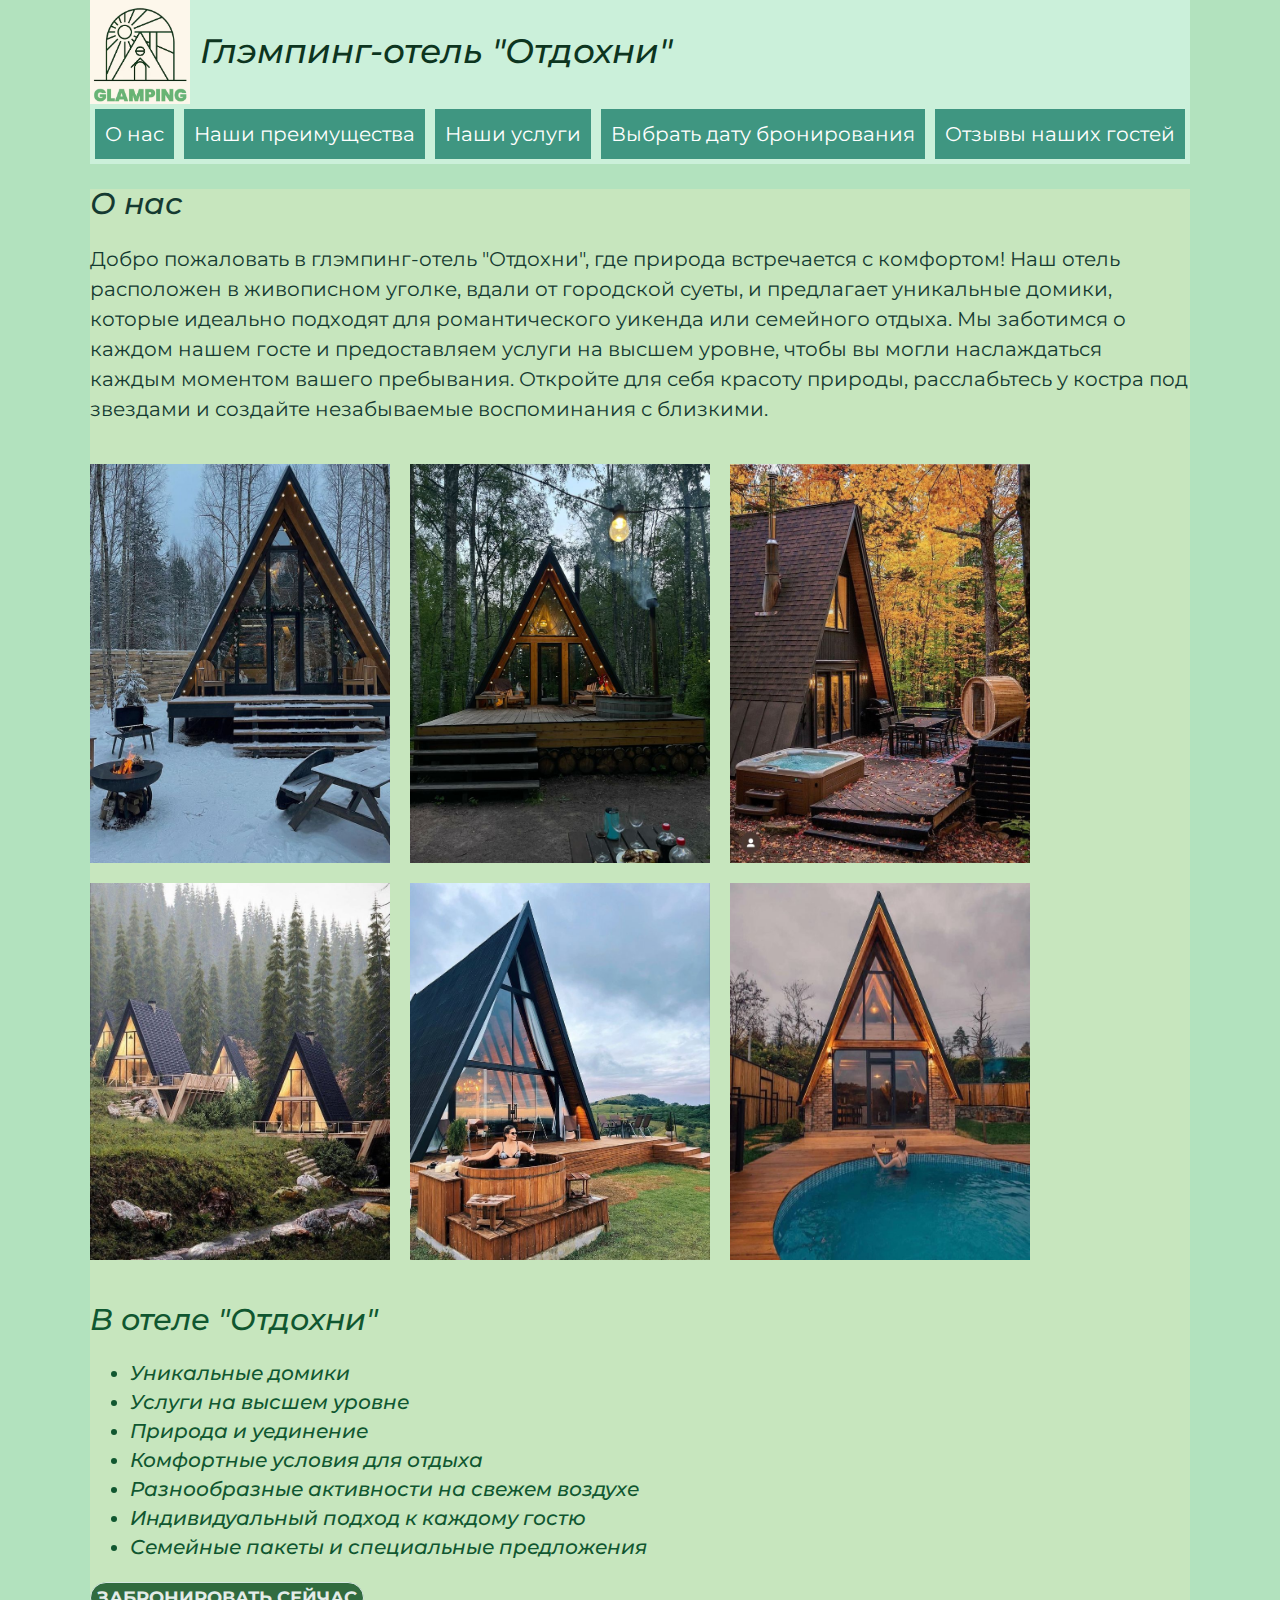
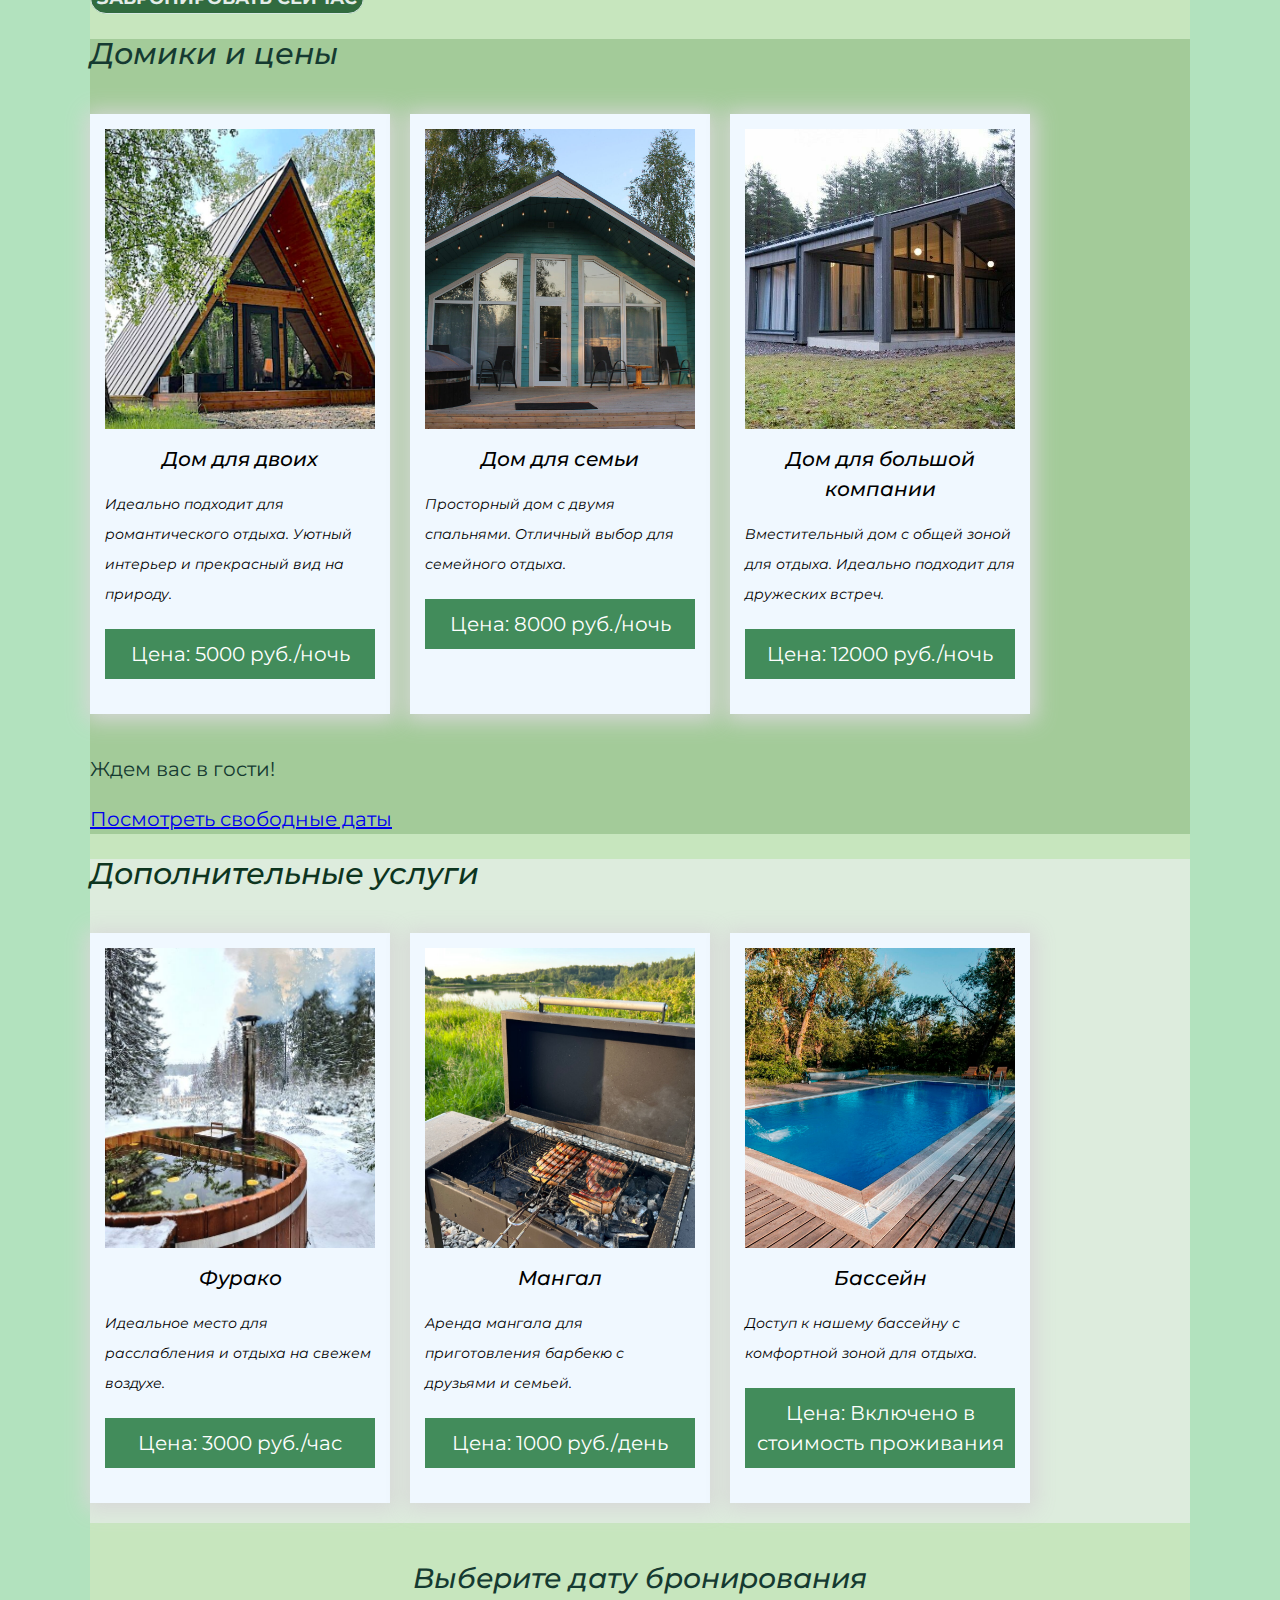
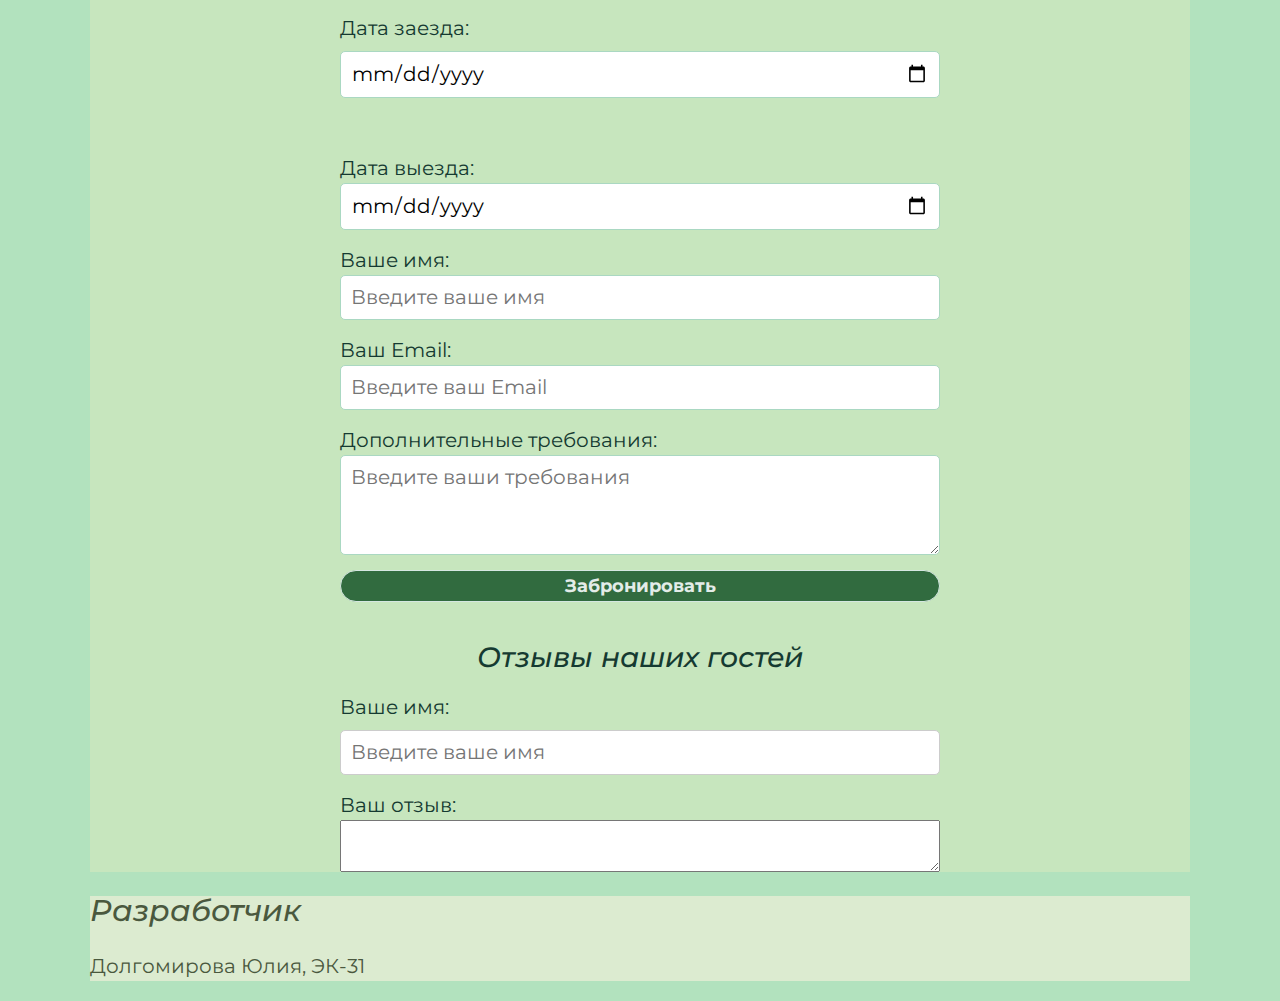
==== долгомирова веб/index.html @ f734e69d "Add files via upload" ====
<!DOCTYPE html>
<html lang="en">
<head>
    <meta charset="UTF-8">
    <meta name="viewport" content="width=device-width, initial-scale=1.0">
    <title>Document</title>
    <link rel="stylesheet" href="styles/normalize.css">
    <link rel="stylesheet" href="styles/style.css">
</head>
<body>
    <header class="header container">
        <a class=" header__logo-wrap" href="index.html">
        <img class="header__logo" src="images/glamping-logo.PNG" alt="" width="100">
        <h1 class="header__title">Глэмпинг-отель "Отдохни"</h1>
    </a>
        <nav class="header__navigation">
            <ul class="header__menu menu"> 
                <li class="menu__item"><a class="menu__link" href="#about">О нас</a></li>   
                <li class="menu__item"><a class="menu__link" href="#hotel">Наши преимущества</a></li>
                <li class="menu__item"><a class="menu__link" href="#house">Наши услуги</a></li>
                <li class="menu__item"><a class="menu__link" href="#booking">Выбрать дату бронирования</a></li>
                <li class="menu__item"><a class="menu__link" href="#reviews">Отзывы наших гостей</a></li>
            </ul>
        </nav>
    </header>
    <main class="main container">
        <section id="about" class="about">
            <h2 class="about__title">О нас</h2>
            <p class="about__description">
                Добро пожаловать в глэмпинг-отель "Отдохни", где природа встречается с комфортом! 
                Наш отель расположен в живописном уголке, вдали от городской суеты, и предлагает уникальные домики, 
                которые идеально подходят для романтического уикенда или семейного отдыха. 
                Мы заботимся о каждом нашем госте и предоставляем услуги на высшем уровне, чтобы вы могли наслаждаться 
                каждым моментом вашего пребывания. 
                Откройте для себя красоту природы, расслабьтесь у костра под звездами и создайте незабываемые воспоминания с близкими.
            </p>
            <div class="about__gallery">
                <img src="images/onas1.jpg" alt="" width="300">
                <img src="images/onas2.jpg" alt="" width="300">
                <img src="images/onas3.jpg" alt="" width="300">
                <img src="images/onas4.jpg" alt="" width="300">
                <img src="images/onas5.jpg" alt="" width="300">
                <img src="images/onas6.jpg" alt="" width="300">
            </div>
        </section>
        <section id="hotel" class="hotel">
            <h2 class="hotel__title"> В отеле "Отдохни"</h2>
            <ul class="hotel__list">
                <li class="hotel__item">Уникальные домики</li>
                <li class="hotel__item">Услуги на высшем уровне</li>
                <li class="hotel__item">Природа и уединение</li>
                <li class="hotel__item">Комфортные условия для отдыха</li>
                <li class="hotel__item">Разнообразные активности на свежем воздухе</li>
                <li class="hotel__item">Индивидуальный подход к каждому гостю</li>
                <li class="hotel__item">Семейные пакеты и специальные предложения</li>
            </ul>
            <button class="hotel__button">ЗАБРОНИРОВАТЬ СЕЙЧАС</button>
        </section>

        <section id="house" class="house">
            <h2 class="house__title">Домики и цены</h2> 
            <ul class="cards">
            <div class="house__card">
                <img class="house__img" src="images/domdlyadvoih.jpg" alt="" width="400">
                <p class="house__name">Дом для двоих</p>
                <p class='house__description'>Идеально подходит для романтического отдыха. Уютный интерьер и прекрасный вид на природу.</p>
                <p class='house__price-value'>Цена: 5000 руб./ночь</p>
            </div>
            <div class="house__card">
                <img class="house__img" src="images/domdlyasem'i.jpg" alt="" width="400">
                <p class="house__name">Дом для семьи</p>
                <p class='house__description'>Просторный дом с двумя спальнями. Отличный выбор для семейного отдыха.</p>
                <p class='house__price-value'>Цена: 8000 руб./ночь</p>
            </div>
            <div class="house__card">
                <img class="house__img" src="images/domdlyabolshoikompanii.jpeg" alt="" width="400">
                <p class="house__name">Дом для большой компании</p>
                <p class='house__description'>Вместительный дом с общей зоной для отдыха. Идеально подходит для дружеских встреч.</p>
                <p class='house__price-value'>Цена: 12000 руб./ночь</p>
            </div>
        </ul>
            <p class="house__text">Ждем вас в гости!</p>
            <a class='house__link' href="#booking">Посмотреть свободные даты</a> 
        </section>

        <section class="additional-services">
            <h2 class="additional-services__title">Дополнительные услуги</h2>
            <ul class="cards">
            <div class="additional-services__card">
                <img class="additional-services__img" src="images/furaco.jpg" alt="фурако" width="400">
                <p class="additional-services__name">Фурако</p>
                <p class="additional-services__description">Идеальное место для расслабления и отдыха на свежем воздухе.</p>
                <p class="additional-services__price">Цена: 3000 руб./час</p>
            </div>
            <div class="additional-services__card">
                <img class="additional-services__img" src="images/mangal.jpg" alt="мангал" width="400">
                <p class="additional-services__name">Мангал</p>
                <p class="additional-services__description">Аренда мангала для приготовления барбекю с друзьями и семьей.</p>
                <p class="additional-services__price">Цена: 1000 руб./день</p>
            </div>
            <div class="additional-services__card">
                <img class="additional-services__img" src="images/bassein.jpg" alt="бассейн" width="400">
                <p class="additional-services__name">Бассейн</p>
                <p class="additional-services__description">Доступ к нашему бассейну с комфортной зоной для отдыха.</p>
                <p class="additional-services__price">Цена: Включено в стоимость проживания</p>
            </div>
        </ul>
        </section>
        <section id="booking" class="booking">
            <h2 class="booking__title">Выберите дату бронирования</h2>
            <!-- Booking Form -->
            <form action="#" method="#" class="booking__form">
                <label for="check-in-date" class ="booking__label">Дата заезда:</label>
                 <input type ="date" id ="check-in-date" name ="check-in-date" required>
                 <label for ="check-out-date" class ="booking _label">Дата выезда:</label> 
                 <input type ="date" id ="check-out-date" name ="check-out-date" required>
                 <label for ="guest-name"class ="booking_label">Ваше имя:</label> 
                 <input type ="text"id ="guest-name"name ="guest-name"required placeholder ="Введите ваше имя">
                 <label for ="email"class ="booking_label">Ваш Email:</label> 
                 <input type ="email"id ="email"name ="email"required placeholder ="Введите ваш Email">
                 <label for ="requirements"class ="booking_label">Дополнительные требования:</label> 
                 <textarea id ="requirements"name ="requirements"placeholder ="Введите ваши требования"></textarea>
                 <button type ="submit"class ="booking_button">Забронировать</button> 
             </form>  
          </section>

          <section id="reviews" class="reviews">
            <h2 class="reviews__title">Отзывы наших гостей</h2>
            <form action="#" method="#" class="reviews__form">
                <label for="name" class="reviews__label">Ваше имя:</label>
                <input type="text" id="name" name="name" required placeholder="Введите ваше имя">

                <label for "review" class "reviews__label" >Ваш отзыв:</label>
                <textarea id "review" name "review" required placeholder "Введите ваш отзыв"></textarea>
    </main>
    <footer class="footer container">
        <h2  class="footer__title">Разработчик</h2>
        <p  class="footer__text">Долгомирова Юлия, ЭК-31</p>
    </footer>
</body>
</html>
---- долгомирова веб/styles/style.css ----
/* Подключение шрифтов */
@import "fonts.css";
/* Подключение основных стилей */
@import "base.css";
/* Подключение стилей относящихся к header */
@import "header.css";
/* Подключение стилей относящихся к footer */
@import "footer.css";
/* Подключение стилей относящихся к main */
@import "main.css";
@import "typography.css";
@import "booking.css";
@import "cards.css";
@import "normalise.css";
@import "review.css";
@import "animation.css";
@import "adaptability.css";
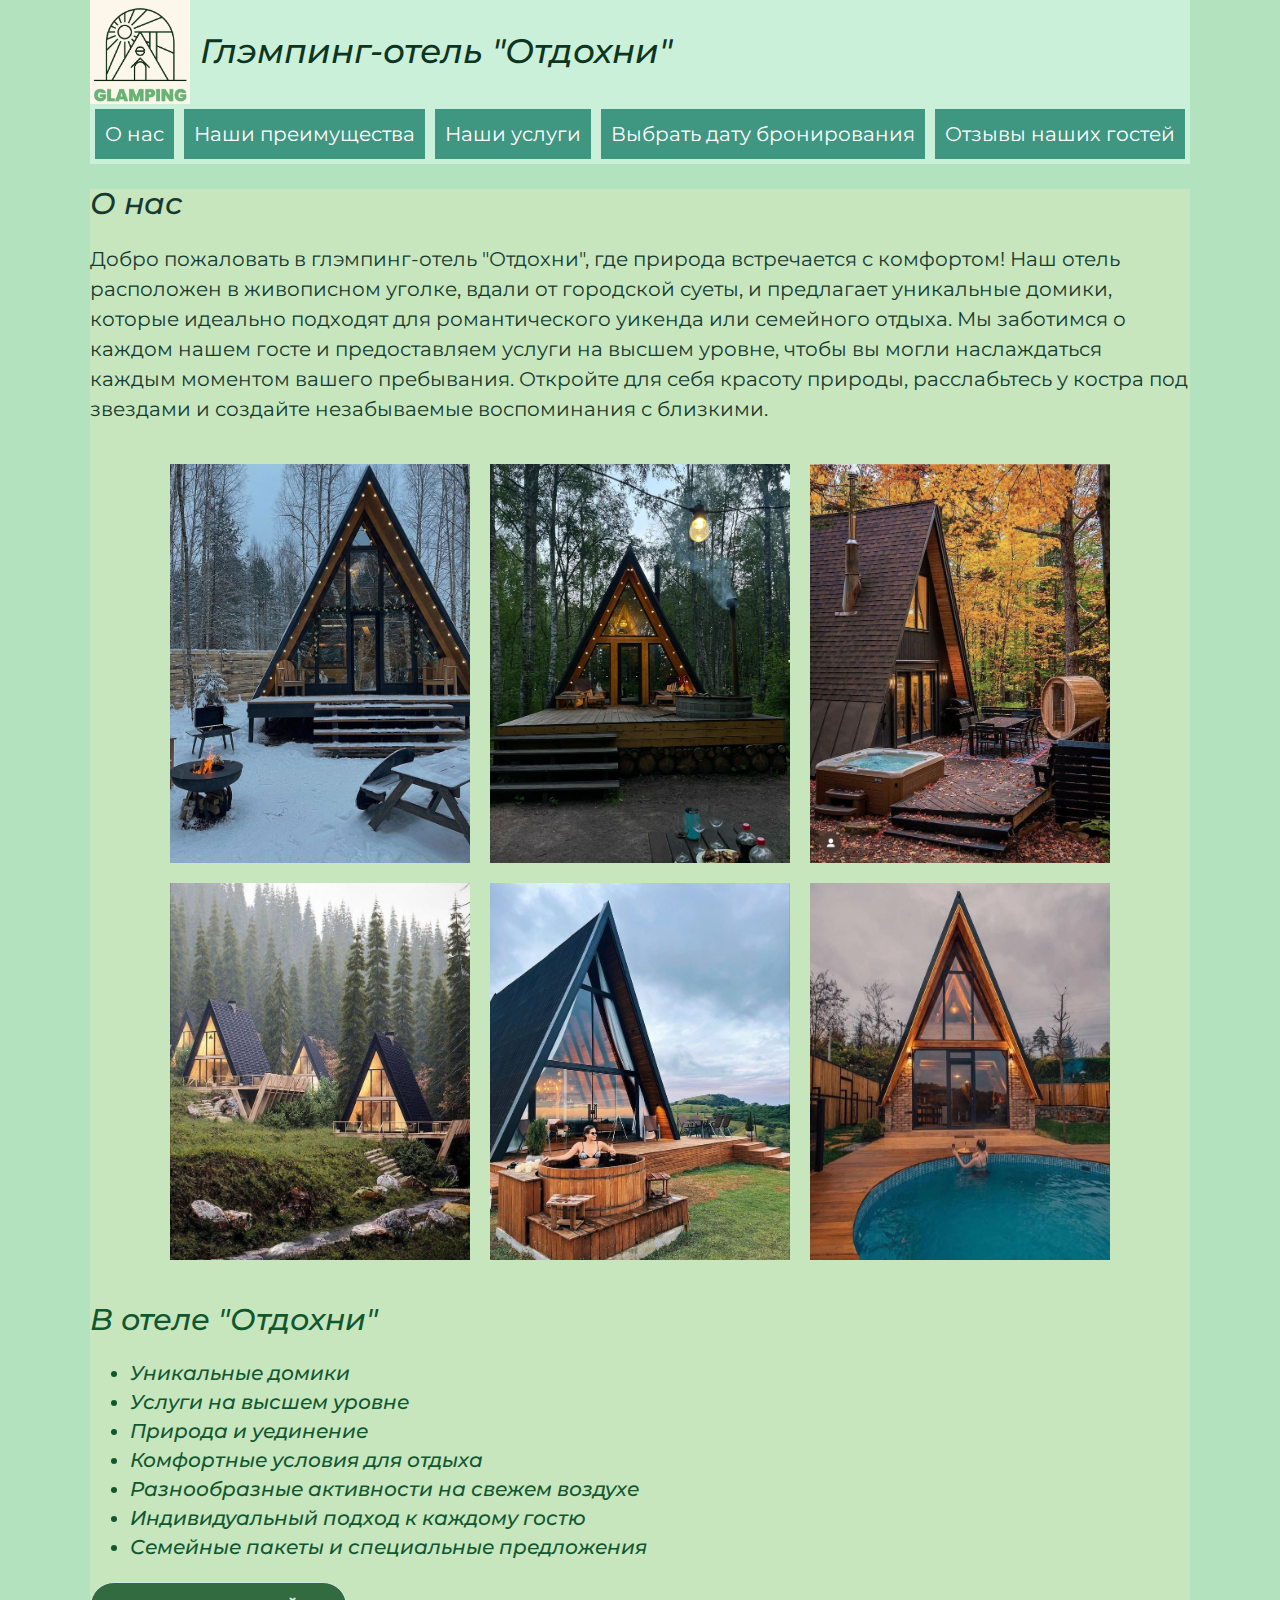
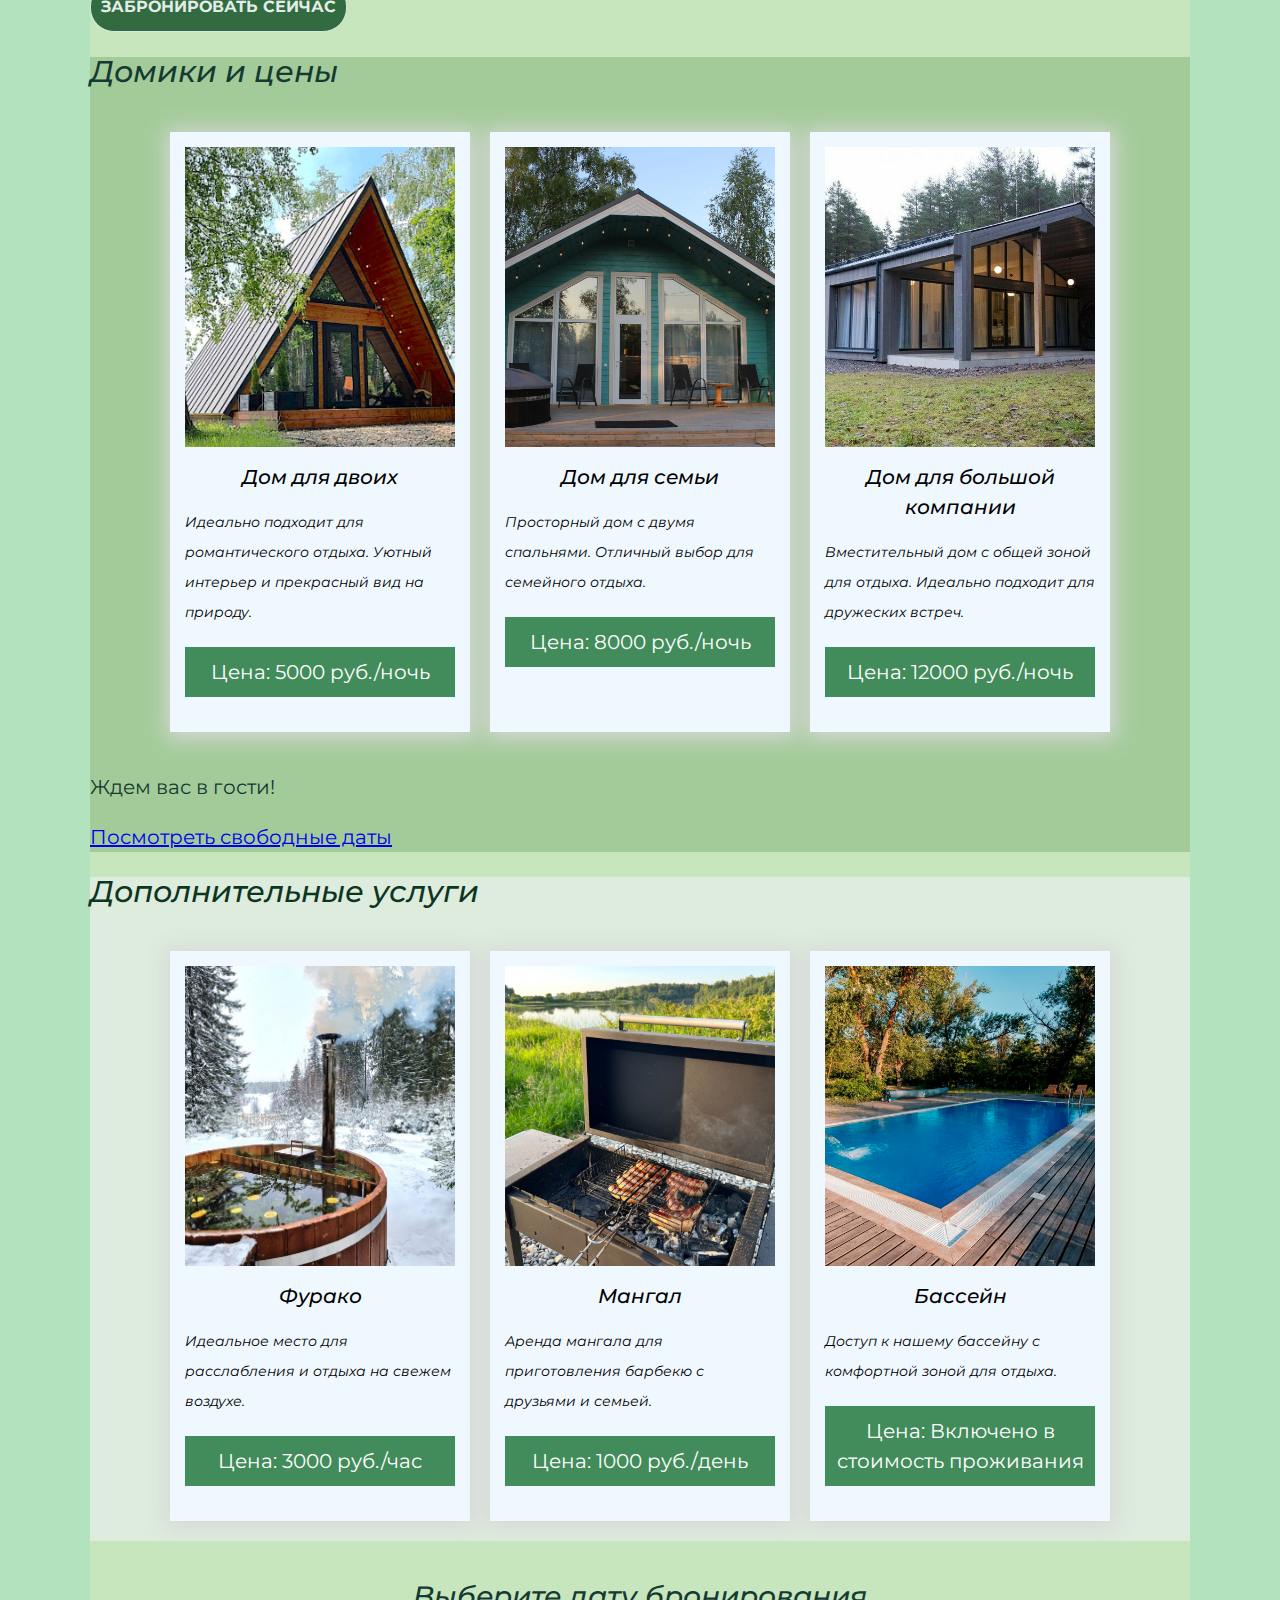
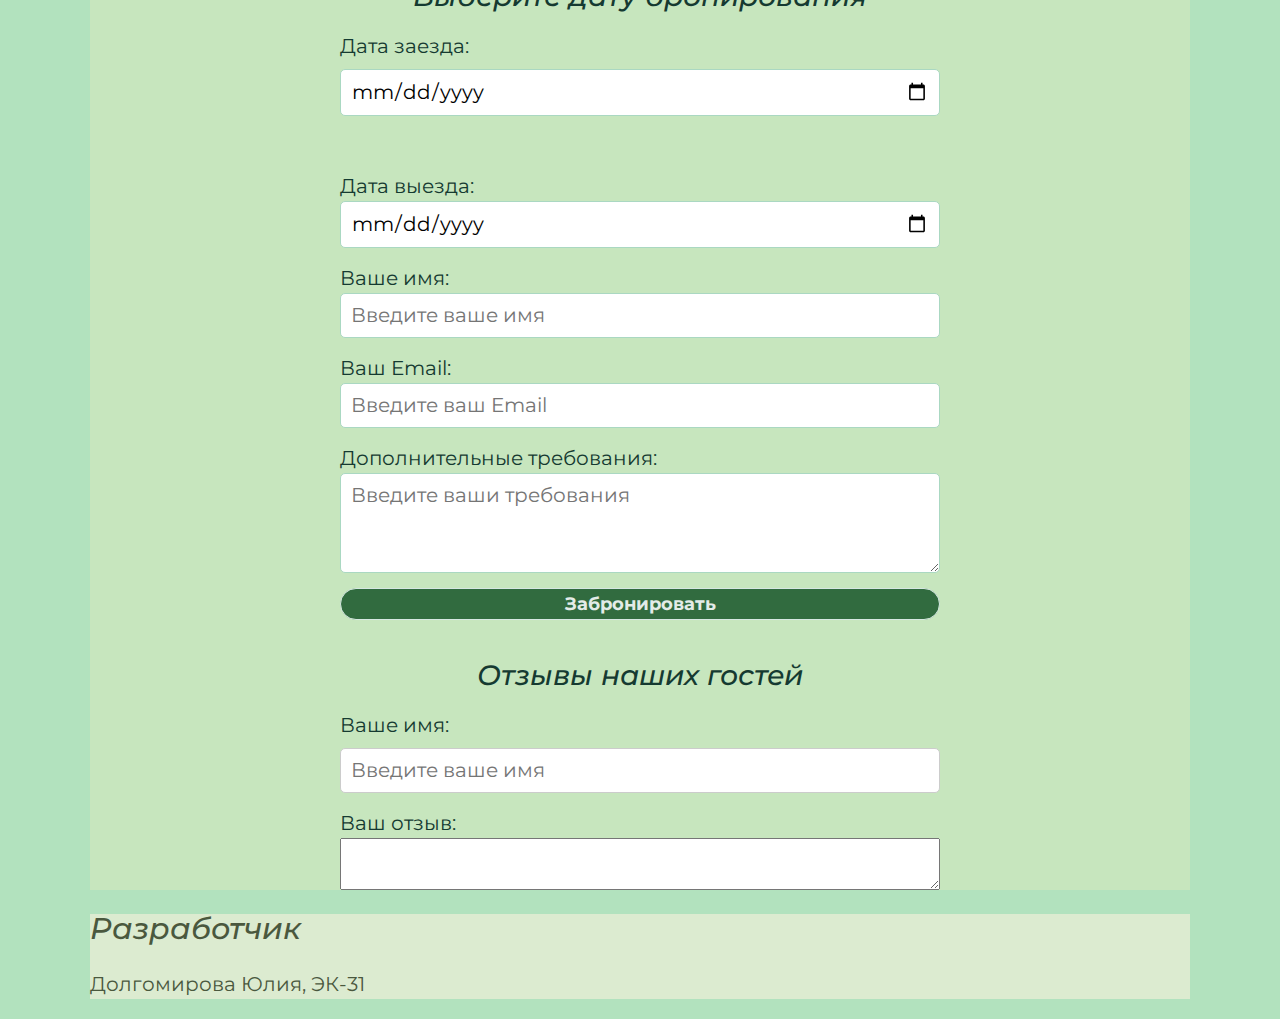
==== commit e5d419aa: "Add files via upload" ====
--- a/долгомирова веб/index.html
+++ b/долгомирова веб/index.html
@@ -54,7 +54,7 @@
                 <li class="hotel__item">Индивидуальный подход к каждому гостю</li>
                 <li class="hotel__item">Семейные пакеты и специальные предложения</li>
             </ul>
-            <button class="hotel__button">ЗАБРОНИРОВАТЬ СЕЙЧАС</button>
+            <a class="hotel__button" href="#booking">ЗАБРОНИРОВАТЬ СЕЙЧАС</a>
         </section>
 
         <section id="house" class="house">
